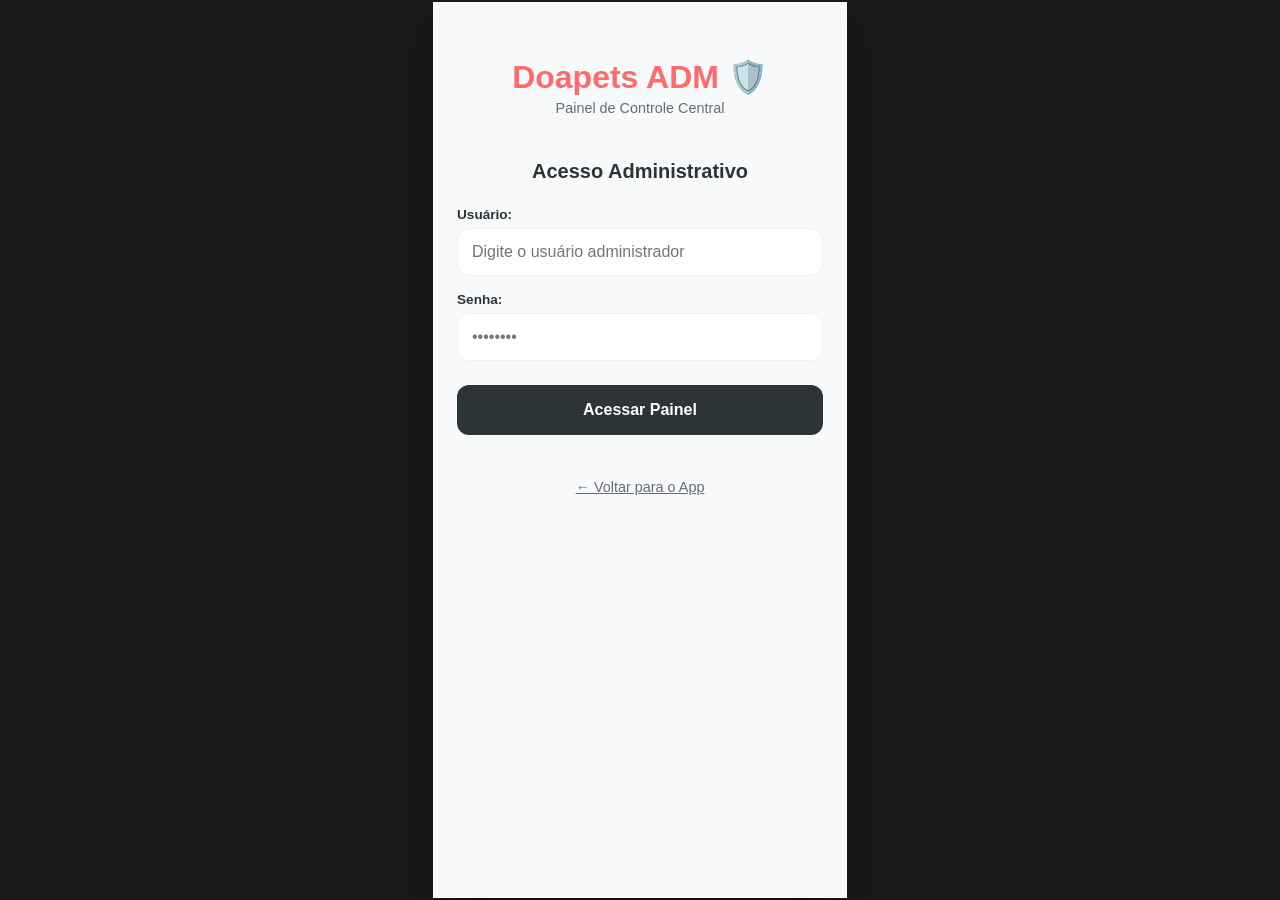
==== adm.html @ e5faf5f1 "Add files via upload" ====
<!DOCTYPE html>
<html lang="pt-BR">
<head>
  <meta charset="UTF-8">
  <meta name="viewport" content="width=device-width, initial-scale=1.0, maximum-scale=1.0, user-scalable=no">
  <title>Doapets — Painel Administrativo</title>
  <link rel="stylesheet" href="style.css">
  <style>
    /* Estilos específicos da Administração */
    .admin-header {
      background: #2d3436;
      color: white;
      padding: 16px;
      display: flex;
      justify-content: space-between;
      align-items: center;
    }
    .admin-header h2 {
      font-size: 1.1rem;
      color: var(--primary);
    }
    .admin-stats-grid {
      display: grid;
      grid-template-columns: 1fr 1fr;
      gap: 10px;
      margin-bottom: 20px;
    }
    .stat-card {
      background: white;
      border: 1px solid var(--border);
      border-radius: 12px;
      padding: 12px;
      text-align: center;
    }
    .stat-card .stat-number {
      font-size: 1.4rem;
      font-weight: 800;
      color: var(--primary);
      display: block;
    }
    .stat-card .stat-title {
      font-size: 0.75rem;
      color: var(--text-muted);
      text-transform: uppercase;
      font-weight: 700;
    }
    .admin-section {
      margin-bottom: 20px;
    }
    .admin-section h3 {
      font-size: 0.95rem;
      color: var(--text);
      margin-bottom: 8px;
    }
    .admin-table-wrap {
      display: flex;
      flex-direction: column;
      gap: 8px;
    }
    .admin-item-card {
      background: white;
      border: 1px solid var(--border);
      border-radius: 12px;
      padding: 12px;
      display: flex;
      justify-content: space-between;
      align-items: center;
    }
    .admin-item-info {
      display: flex;
      flex-direction: column;
      gap: 2px;
    }
    .admin-item-info strong {
      font-size: 0.88rem;
      color: var(--text);
    }
    .admin-item-info small {
      font-size: 0.75rem;
      color: var(--text-muted);
    }
    .btn-adm-delete {
      background: #fff5f5;
      color: var(--danger);
      border: 1px solid #fed7d7;
      border-radius: 8px;
      padding: 6px 10px;
      font-size: 0.75rem;
      font-weight: 700;
      cursor: pointer;
    }
  </style>
</head>
<body>
  <div class="app-container">
    <!-- Tela de Login do Administrador -->
    <section id="adm-login-screen" class="screen active">
      <div class="brand">
        <h1 class="logo">Doapets ADM 🛡️</h1>
        <p class="tagline">Painel de Controle Central</p>
      </div>

      <div class="selection-card" style="margin-top: 20px;">
        <h2>Acesso Administrativo</h2>
        
        <form id="adm-login-form">
          <div class="input-group">
            <label for="adm-user">Usuário:</label>
            <input type="text" id="adm-user" required placeholder="Digite o usuário administrador">
          </div>

          <div class="input-group">
            <label for="adm-pass">Senha:</label>
            <input type="password" id="adm-pass" required placeholder="••••••••">
          </div>

          <button type="submit" class="btn-primary" style="background: #2d3436;">Acessar Painel</button>
        </form>

        <a href="index.html" class="btn-guest" style="text-align: center; margin-top: 16px;">← Voltar para o App</a>
      </div>
    </section>

    <!-- Tela do Painel com Controle Total -->
    <section id="adm-dashboard-screen" class="screen" style="padding: 0;">
      <header class="admin-header">
        <h2>🛡️ Doapets Master ADM</h2>
        <button id="btn-adm-logout" class="btn-secondary" style="color: white; border-color: #636e72;">Sair</button>
      </header>

      <div style="padding: 16px; overflow-y: auto; flex: 1;">
        <!-- Estatísticas Gerais -->
        <div class="admin-stats-grid">
          <div class="stat-card">
            <span id="stat-total-users" class="stat-number">0</span>
            <span class="stat-title">Usuários / ONGs</span>
          </div>
          <div class="stat-card">
            <span id="stat-total-pets" class="stat-number">0</span>
            <span class="stat-title">Pets Cadastrados</span>
          </div>
          <div class="stat-card">
            <span id="stat-total-news" class="stat-number">0</span>
            <span class="stat-title">Publicações</span>
          </div>
          <div class="stat-card">
            <span id="stat-total-castrations" class="stat-number">0</span>
            <span class="stat-title">Castrações</span>
          </div>
        </div>

        <!-- Seção 1: Gestão de Contas (Exclusão Total de Usuários/ONGs) -->
        <div class="admin-section">
          <h3>👥 Contas Cadastradas</h3>
          <div id="adm-users-list" class="admin-table-wrap"></div>
        </div>

        <!-- Seção 2: Gestão de Pets -->
        <div class="admin-section">
          <h3>🐾 Pets no Sistema</h3>
          <div id="adm-pets-list" class="admin-table-wrap"></div>
        </div>

        <!-- Seção 3: Gestão de Notícias/Publicações -->
        <div class="admin-section">
          <h3>📢 Notícias e Avisos de ONGs</h3>
          <div id="adm-news-list" class="admin-table-wrap"></div>
        </div>

        <!-- Seção 4: Pedidos de Castração -->
        <div class="admin-section">
          <h3>✂️ Solicitações de Castração</h3>
          <div id="adm-castrations-list" class="admin-table-wrap"></div>
        </div>
      </div>
    </section>
  </div>

  <script>
    // Credenciais do Administrador
    const ADM_CREDENTIALS = {
      user: "Marcelo",
      pass: "Marcelinho123"
    };

    // Elementos de tela
    const admLoginScreen = document.getElementById('adm-login-screen');
    const admDashboardScreen = document.getElementById('adm-dashboard-screen');
    const admLoginForm = document.getElementById('adm-login-form');
    const btnAdmLogout = document.getElementById('btn-adm-logout');

    // Estatísticas
    const statUsers = document.getElementById('stat-total-users');
    const statPets = document.getElementById('stat-total-pets');
    const statNews = document.getElementById('stat-total-news');
    const statCastrations = document.getElementById('stat-total-castrations');

    // Listas
    const admUsersList = document.getElementById('adm-users-list');
    const admPetsList = document.getElementById('adm-pets-list');
    const admNewsList = document.getElementById('adm-news-list');
    const admCastrationsList = document.getElementById('adm-castrations-list');

    // Carregar dados compartilhados do Doapets
    function getStorageData(key) {
      return JSON.parse(localStorage.getItem(key)) || [];
    }

    function saveStorageData(key, data) {
      localStorage.setItem(key, JSON.stringify(data));
    }

    // Renderizar painel completo
    function renderAdminDashboard() {
      const users = getStorageData('doapets_users');
      const pets = getStorageData('doapets_pets');
      const news = getStorageData('doapets_news');
      const castrations = getStorageData('doapets_castrations');

      // Atualizar Contadores
      statUsers.textContent = users.length;
      statPets.textContent = pets.length;
      statNews.textContent = news.length;
      statCastrations.textContent = castrations.length;

      // 1. Renderizar Usuários
      admUsersList.innerHTML = users.length === 0 ? '<p style="font-size: 0.8rem; color: #636e72;">Nenhum usuário cadastrado.</p>' : '';
      users.forEach((u, index) => {
        const item = document.createElement('div');
        item.className = 'admin-item-card';
        item.innerHTML = `
          <div class="admin-item-info">
            <strong>${u.name} (${u.role.toUpperCase()})</strong>
            <small>${u.email} • Doc: ${u.doc}</small>
          </div>
          <button class="btn-adm-delete" onclick="deleteUser(${index})">Excluir</button>
        `;
        admUsersList.appendChild(item);
      });

      // 2. Renderizar Pets
      admPetsList.innerHTML = pets.length === 0 ? '<p style="font-size: 0.8rem; color: #636e72;">Nenhum pet cadastrado.</p>' : '';
      pets.forEach((p, index) => {
        const item = document.createElement('div');
        item.className = 'admin-item-card';
        item.innerHTML = `
          <div class="admin-item-info">
            <strong>${p.icon} ${p.name} (${p.categoryLabel})</strong>
            <small>ONG: ${p.ownerOng} • ${p.location}</small>
          </div>
          <button class="btn-adm-delete" onclick="deletePet(${index})">Excluir</button>
        `;
        admPetsList.appendChild(item);
      });

      // 3. Renderizar Notícias
      admNewsList.innerHTML = news.length === 0 ? '<p style="font-size: 0.8rem; color: #636e72;">Nenhuma notícia cadastrada.</p>' : '';
      news.forEach((n, index) => {
        const item = document.createElement('div');
        item.className = 'admin-item-card';
        item.innerHTML = `
          <div class="admin-item-info">
            <strong>${n.title}</strong>
            <small>Por: ${n.author} • ${n.date}</small>
          </div>
          <button class="btn-adm-delete" onclick="deleteNews(${index})">Excluir</button>
        `;
        admNewsList.appendChild(item);
      });

      // 4. Renderizar Castrações
      admCastrationsList.innerHTML = castrations.length === 0 ? '<p style="font-size: 0.8rem; color: #636e72;">Nenhum pedido de castração.</p>' : '';
      castrations.forEach((c, index) => {
        const item = document.createElement('div');
        item.className = 'admin-item-card';
        item.innerHTML = `
          <div class="admin-item-info">
            <strong>🐾 ${c.petName} (Tutor: ${c.tutorName})</strong>
            <small>Destino: ${c.targetOngName} • Tel: ${c.tutorPhone}</small>
          </div>
          <button class="btn-adm-delete" onclick="deleteCastration(${index})">Excluir</button>
        `;
        admCastrationsList.appendChild(item);
      });
    }

    // Funções de Exclusão do Administrador
    window.deleteUser = function(index) {
      if (confirm("Deseja realmente excluir esta conta de usuário permanentemente?")) {
        const users = getStorageData('doapets_users');
        users.splice(index, 1);
        saveStorageData('doapets_users', users);
        renderAdminDashboard();
      }
    };

    window.deletePet = function(index) {
      if (confirm("Deseja realmente remover este pet do sistema?")) {
        const pets = getStorageData('doapets_pets');
        pets.splice(index, 1);
        saveStorageData('doapets_pets', pets);
        renderAdminDashboard();
      }
    };

    window.deleteNews = function(index) {
      if (confirm("Deseja realmente apagar esta publicação?")) {
        const news = getStorageData('doapets_news');
        news.splice(index, 1);
        saveStorageData('doapets_news', news);
        renderAdminDashboard();
      }
    };

    window.deleteCastration = function(index) {
      if (confirm("Deseja excluir este registro de castração?")) {
        const castrations = getStorageData('doapets_castrations');
        castrations.splice(index, 1);
        saveStorageData('doapets_castrations', castrations);
        renderAdminDashboard();
      }
    };

    // Processar Login ADM
    admLoginForm.addEventListener('submit', (e) => {
      e.preventDefault();
      const user = document.getElementById('adm-user').value.trim();
      const pass = document.getElementById('adm-pass').value;

      if (user === ADM_CREDENTIALS.user && pass === ADM_CREDENTIALS.pass) {
        sessionStorage.setItem('doapets_adm_logged', 'true');
        admLoginScreen.classList.remove('active');
        admDashboardScreen.classList.add('active');
        renderAdminDashboard();
      } else {
        alert('❌ Usuário ou senha administrativa inválidos!');
      }
    });

    // Logout ADM
    btnAdmLogout.addEventListener('click', () => {
      sessionStorage.removeItem('doapets_adm_logged');
      admDashboardScreen.classList.remove('active');
      admLoginScreen.classList.add('active');
      admLoginForm.reset();
    });

    // Manter conectado na sessão do ADM
    if (sessionStorage.getItem('doapets_adm_logged') === 'true') {
      admLoginScreen.classList.remove('active');
      admDashboardScreen.classList.add('active');
      renderAdminDashboard();
    }
  </script>
</body>
</html>
---- style.css ----
:root {
  --primary: #ff6b6b;
  --primary-dark: #e85050;
  --secondary: #20bf6b;
  --bg: #f8f9fa;
  --card-bg: #ffffff;
  --text: #2d3436;
  --text-muted: #636e72;
  --border: #edf2f7;
  --danger: #e74c3c;
  --radius: 16px;
  --nav-height: 65px;
}

* {
  margin: 0;
  padding: 0;
  box-sizing: border-box;
  font-family: -apple-system, BlinkMacSystemFont, "Segoe UI", Roboto, sans-serif;
  -webkit-tap-highlight-color: transparent;
}

html, body {
  width: 100%;
  height: 100%;
  overflow: hidden;
}

body {
  background: #1a1a1a;
  display: flex;
  justify-content: center;
  align-items: center;
}

/* Moldura Mobile */
.app-container {
  width: 100%;
  max-width: 414px;
  height: 100vh;
  height: 100dvh;
  max-height: 896px;
  background: var(--bg);
  position: relative;
  overflow: hidden;
  box-shadow: 0 20px 40px rgba(0,0,0,0.3);
  display: flex;
  flex-direction: column;
}

@media (max-width: 480px) {
  .app-container {
    max-height: 100dvh;
    border-radius: 0;
  }
}

.screen {
  display: none;
  flex-direction: column;
  padding: 24px;
  height: 100%;
  overflow-y: auto;
}

.screen.active {
  display: flex;
}

/* Header & Brand */
.brand {
  text-align: center;
  margin: 32px 0 24px;
}

.logo {
  font-size: 2rem;
  color: var(--primary);
  font-weight: 800;
}

.tagline {
  font-size: 0.9rem;
  color: var(--text-muted);
  margin-top: 4px;
}

/* Seleção de Perfil */
.selection-card {
  display: flex;
  flex-direction: column;
  gap: 16px;
  margin-top: auto;
  margin-bottom: auto;
}

.selection-card h2 {
  font-size: 1.25rem;
  color: var(--text);
  text-align: center;
  margin-bottom: 8px;
}

.options-grid {
  display: flex;
  flex-direction: column;
  gap: 12px;
}

.role-card {
  display: flex;
  flex-direction: column;
  align-items: flex-start;
  padding: 16px;
  background: var(--card-bg);
  border: 2px solid var(--border);
  border-radius: var(--radius);
  cursor: pointer;
  text-align: left;
  transition: all 0.2s ease;
}

.role-card:active {
  transform: scale(0.98);
  border-color: var(--primary);
}

.role-card .icon {
  font-size: 1.8rem;
  margin-bottom: 6px;
}

.role-card .title {
  font-size: 1.05rem;
  font-weight: 700;
  color: var(--text);
}

.role-card .desc {
  font-size: 0.8rem;
  color: var(--text-muted);
}

.btn-guest {
  background: transparent;
  border: none;
  color: var(--text-muted);
  font-size: 0.9rem;
  padding: 12px;
  cursor: pointer;
  text-decoration: underline;
  margin-top: 8px;
}

/* Alternador de Cadastro / Login */
.auth-toggle {
  display: flex;
  background: #edf2f7;
  border-radius: 12px;
  padding: 4px;
  margin-bottom: 20px;
}

.auth-toggle-btn {
  flex: 1;
  padding: 10px;
  border: none;
  border-radius: 8px;
  font-size: 0.9rem;
  font-weight: 700;
  color: var(--text-muted);
  background: transparent;
  cursor: pointer;
  transition: all 0.2s;
}

.auth-toggle-btn.active {
  background: #ffffff;
  color: var(--primary);
  box-shadow: 0 2px 6px rgba(0,0,0,0.06);
}

/* Formulário */
.btn-icon {
  background: none;
  border: none;
  font-size: 1rem;
  color: var(--text-muted);
  cursor: pointer;
  align-self: flex-start;
  margin-bottom: 16px;
}

.form-header {
  margin-bottom: 24px;
}

.form-header h2 {
  font-size: 1.5rem;
  color: var(--text);
}

.form-header p {
  font-size: 0.85rem;
  color: var(--text-muted);
}

.input-group {
  display: flex;
  flex-direction: column;
  gap: 6px;
  margin-bottom: 16px;
}

.input-group label {
  font-size: 0.85rem;
  font-weight: 600;
  color: var(--text);
}

.input-group input,
.input-group select,
.input-group textarea {
  padding: 14px;
  border: 1.5px solid var(--border);
  border-radius: 12px;
  font-size: 1rem;
  outline: none;
  background: #fff;
  font-family: inherit;
}

.input-group input:focus,
.input-group select:focus,
.input-group textarea:focus {
  border-color: var(--primary);
}

/* Botões Globais */
.btn-primary {
  width: 100%;
  padding: 16px;
  background: var(--primary);
  color: white;
  border: none;
  border-radius: 12px;
  font-size: 1rem;
  font-weight: 700;
  cursor: pointer;
  margin-top: 8px;
}

.btn-primary:active {
  filter: brightness(0.95);
}

.btn-secondary {
  background: none;
  border: 1px solid var(--border);
  padding: 6px 12px;
  border-radius: 8px;
  cursor: pointer;
}

/* Estrutura do App */
.main-app {
  display: flex;
  flex-direction: column;
  height: 100%;
  width: 100%;
  position: relative;
  overflow: hidden;
}

.tab-content {
  display: none;
  flex: 1;
  padding: 20px 20px 24px 20px;
  overflow-y: auto;
  -webkit-overflow-scrolling: touch;
}

.tab-content.active {
  display: block;
}

.home-header {
  display: flex;
  justify-content: space-between;
  align-items: center;
  padding-bottom: 16px;
  border-bottom: 1px solid var(--border);
}

.user-badge {
  margin: 16px 0;
  font-size: 0.9rem;
  color: var(--text-muted);
}

.guest-alert {
  background: #fff3cd;
  color: #856404;
  padding: 12px;
  border-radius: 8px;
  font-size: 0.85rem;
  margin-bottom: 16px;
}

/* Barra de Pesquisa */
.search-box {
  display: flex;
  align-items: center;
  background: #ffffff;
  border: 1.5px solid var(--border);
  border-radius: 12px;
  padding: 10px 14px;
  gap: 10px;
  margin-bottom: 14px;
}

.search-box .search-icon {
  font-size: 1.1rem;
}

.search-box input {
  border: none;
  outline: none;
  font-size: 0.9rem;
  width: 100%;
  background: transparent;
}

/* Barra de Classificações dos Animais */
.categories-bar {
  display: flex;
  gap: 8px;
  overflow-x: auto;
  padding-bottom: 8px;
  margin-bottom: 16px;
  scrollbar-width: none;
}

.categories-bar::-webkit-scrollbar {
  display: none;
}

.category-chip {
  flex-shrink: 0;
  background: #ffffff;
  border: 1.5px solid var(--border);
  border-radius: 20px;
  padding: 8px 14px;
  font-size: 0.82rem;
  font-weight: 700;
  color: var(--text-muted);
  cursor: pointer;
  transition: all 0.2s ease;
}

.category-chip.active {
  background: var(--primary);
  color: #ffffff;
  border-color: var(--primary);
}

.section-title-wrap {
  margin: 10px 0;
}

.section-title-wrap h3 {
  font-size: 1.05rem;
  color: var(--text);
}

/* Lista Horizontal de Pets com Imagem Redonda */
.pets-horizontal-list {
  display: flex;
  flex-direction: column;
  gap: 12px;
}

.pet-row-card {
  display: flex;
  align-items: center;
  gap: 14px;
  background: #ffffff;
  padding: 12px 14px;
  border-radius: var(--radius);
  border: 1.5px solid var(--border);
  cursor: pointer;
  transition: transform 0.15s ease, border-color 0.2s;
}

.pet-row-card:active {
  transform: scale(0.98);
  border-color: var(--primary);
}

/* Imagem Redonda do Animal */
.pet-circle-avatar {
  width: 68px;
  height: 68px;
  min-width: 68px;
  border-radius: 50%;
  background: #ffe3e3;
  border: 2.5px solid var(--primary);
  display: flex;
  align-items: center;
  justify-content: center;
  font-size: 2rem;
  overflow: hidden;
}

.pet-row-info {
  flex: 1;
  display: flex;
  flex-direction: column;
  gap: 2px;
}

.pet-row-header {
  display: flex;
  align-items: center;
  justify-content: space-between;
}

.pet-row-header h3 {
  font-size: 1rem;
  color: var(--text);
}

.pet-category-tag {
  font-size: 0.7rem;
  background: #f1f2f6;
  color: var(--text-muted);
  padding: 2px 7px;
  border-radius: 6px;
  font-weight: 700;
}

.pet-row-meta {
  font-size: 0.78rem;
  color: var(--secondary);
  font-weight: 600;
}

.pet-row-desc {
  font-size: 0.8rem;
  color: var(--text-muted);
  line-height: 1.3;
  display: -webkit-box;
  -webkit-line-clamp: 1;
  -webkit-box-orient: vertical;
  overflow: hidden;
}

.pet-row-arrow {
  font-size: 1.2rem;
  color: var(--text-muted);
  padding-left: 4px;
}

/* Modal de Detalhes Completos do Pet */
.pet-details-modal-box {
  text-align: center;
}

.pet-modal-circle-wrapper {
  display: flex;
  justify-content: center;
  margin: 10px 0 14px;
}

.pet-circle-lg {
  width: 110px;
  height: 110px;
  border-radius: 50%;
  background: #ffe3e3;
  border: 4px solid var(--primary);
  display: flex;
  align-items: center;
  justify-content: center;
  font-size: 3.5rem;
  box-shadow: 0 4px 15px rgba(255, 107, 107, 0.25);
}

.pet-modal-title-main {
  font-size: 1.35rem;
  color: var(--text);
  margin-bottom: 4px;
}

.pet-specs-grid {
  display: grid;
  grid-template-columns: 1fr 1fr;
  gap: 8px;
  margin: 16px 0;
}

.spec-item {
  background: var(--bg);
  border: 1px solid var(--border);
  border-radius: 10px;
  padding: 8px;
  display: flex;
  flex-direction: column;
}

.spec-label {
  font-size: 0.7rem;
  color: var(--text-muted);
  text-transform: uppercase;
  font-weight: 700;
}

.spec-item strong {
  font-size: 0.85rem;
  color: var(--text);
}

.pet-modal-desc-box {
  background: var(--bg);
  border-radius: 12px;
  padding: 12px;
  text-align: left;
  margin-bottom: 16px;
}

.pet-modal-desc-box h4 {
  font-size: 0.85rem;
  color: var(--text);
  margin-bottom: 4px;
}

.pet-modal-desc-box p {
  font-size: 0.82rem;
  color: var(--text-muted);
  line-height: 1.4;
}

/* Accordion */
.feed-accordion-wrap {
  display: flex;
  flex-direction: column;
  gap: 14px;
  margin-top: 16px;
}

.accordion-item {
  background: var(--card-bg);
  border: 1.5px solid var(--border);
  border-radius: var(--radius);
  overflow: hidden;
}

.accordion-header {
  width: 100%;
  display: flex;
  justify-content: space-between;
  align-items: center;
  padding: 16px;
  background: #fff;
  border: none;
  font-size: 0.95rem;
  font-weight: 700;
  color: var(--text);
  cursor: pointer;
  text-align: left;
}

.accordion-title-wrap {
  display: flex;
  align-items: center;
  gap: 8px;
}

.badge-count-left {
  display: inline-flex;
  align-items: center;
  justify-content: center;
  min-width: 22px;
  height: 22px;
  padding: 0 6px;
  background: var(--danger);
  color: white;
  font-size: 0.75rem;
  font-weight: 800;
  border-radius: 50%;
  box-shadow: 0 2px 5px rgba(231, 76, 60, 0.4);
}

.accordion-icon {
  font-size: 0.75rem;
  transition: transform 0.3s ease;
  color: var(--text-muted);
}

.accordion-item.active .accordion-icon {
  transform: rotate(180deg);
}

.accordion-body {
  display: none;
  padding: 0 16px 16px 16px;
  flex-direction: column;
  gap: 12px;
}

.accordion-item.active .accordion-body {
  display: flex;
}

.ong-info-card {
  background: var(--bg);
  padding: 12px;
  border-radius: 12px;
}

.ong-info-card h4 {
  font-size: 0.9rem;
  color: var(--text);
  margin-bottom: 4px;
}

.ong-info-card p {
  font-size: 0.82rem;
  color: var(--text-muted);
  line-height: 1.35;
}

/* Cards de Notícias */
.news-list {
  display: flex;
  flex-direction: column;
  gap: 12px;
}

.news-card {
  background: var(--bg);
  border: 1.5px solid var(--border);
  border-radius: 12px;
  padding: 14px;
  position: relative;
}

.news-card-header {
  display: flex;
  justify-content: space-between;
  align-items: flex-start;
  margin-bottom: 10px;
}

.news-card-author-info {
  display: flex;
  flex-direction: column;
  gap: 4px;
}

.news-author {
  font-size: 0.85rem;
  font-weight: 700;
  color: var(--secondary);
}

.news-tag {
  font-size: 0.7rem;
  background: #eafaf1;
  color: var(--secondary);
  padding: 2px 8px;
  border-radius: 20px;
  font-weight: 600;
  align-self: flex-start;
}

.date-badge-btn {
  display: flex;
  flex-direction: column;
  align-items: center;
  justify-content: center;
  width: 48px;
  height: 48px;
  background: #ffffff;
  border: 1.5px solid var(--primary);
  border-radius: 10px;
  cursor: pointer;
  box-shadow: 0 2px 6px rgba(255, 107, 107, 0.15);
  transition: transform 0.15s ease;
}

.date-badge-btn:active {
  transform: scale(0.92);
}

.date-badge-month {
  font-size: 0.65rem;
  font-weight: 800;
  text-transform: uppercase;
  color: white;
  background: var(--primary);
  width: 100%;
  text-align: center;
  border-top-left-radius: 7px;
  border-top-right-radius: 7px;
  line-height: 1.3;
}

.date-badge-day {
  font-size: 1.05rem;
  font-weight: 800;
  color: var(--text);
  line-height: 1.3;
}

.news-date-label {
  font-size: 0.75rem;
  color: var(--text-muted);
  margin-bottom: 8px;
  font-style: italic;
}

.news-card h4 {
  font-size: 0.95rem;
  color: var(--text);
  margin-bottom: 6px;
}

.news-card p {
  font-size: 0.84rem;
  color: var(--text-muted);
  line-height: 1.4;
  margin-bottom: 8px;
}

.news-actions {
  display: flex;
  gap: 8px;
  margin-top: 10px;
  padding-top: 8px;
  border-top: 1px dashed var(--border);
  justify-content: flex-end;
}

.btn-post-action {
  background: #fff;
  border: 1px solid var(--border);
  font-size: 0.75rem;
  font-weight: 600;
  padding: 6px 12px;
  border-radius: 8px;
  cursor: pointer;
}

.btn-post-edit {
  color: #2980b9;
  border-color: #bee3f8;
  background: #ebf8ff;
}

.btn-post-delete {
  color: var(--danger);
  border-color: #fed7d7;
  background: #fff5f5;
}

/* Modal Calendário */
.calendar-modal-box {
  max-width: 320px;
  text-align: center;
}

.calendar-header-title {
  font-weight: 700;
  font-size: 1rem;
  color: var(--text);
  margin-bottom: 12px;
}

.calendar-grid-header {
  display: grid;
  grid-template-columns: repeat(7, 1fr);
  font-weight: 700;
  font-size: 0.75rem;
  color: var(--text-muted);
  margin-bottom: 6px;
}

.calendar-grid-days {
  display: grid;
  grid-template-columns: repeat(7, 1fr);
  gap: 4px;
}

.calendar-day {
  height: 32px;
  display: flex;
  align-items: center;
  justify-content: center;
  font-size: 0.8rem;
  border-radius: 8px;
  color: var(--text);
}

.calendar-day.empty {
  background: transparent;
}

.calendar-day.highlight {
  background: var(--primary);
  color: white;
  font-weight: 800;
  box-shadow: 0 3px 8px rgba(255, 107, 107, 0.4);
}

.calendar-footer-note {
  margin-top: 14px;
  font-size: 0.8rem;
  color: var(--text-muted);
}

/* Barra Fixa e Badges */
.bottom-nav {
  flex-shrink: 0;
  height: var(--nav-height);
  background: #ffffff;
  border-top: 1px solid var(--border);
  display: flex;
  justify-content: space-around;
  align-items: center;
  z-index: 100;
  box-shadow: 0 -3px 12px rgba(0,0,0,0.05);
}

.nav-btn {
  background: none;
  border: none;
  display: flex;
  flex-direction: column;
  align-items: center;
  gap: 2px;
  color: var(--text-muted);
  cursor: pointer;
  width: 33.33%;
  height: 100%;
  justify-content: center;
}

.nav-btn-relative {
  position: relative;
}

.nav-badge {
  position: absolute;
  top: 6px;
  right: 28%;
  background: var(--danger);
  color: white;
  font-size: 0.65rem;
  font-weight: 800;
  padding: 1px 5px;
  border-radius: 10px;
  display: none;
}

.nav-btn .nav-icon {
  font-size: 1.25rem;
}

.nav-btn .nav-label {
  font-size: 0.75rem;
  font-weight: 600;
}

.nav-btn.active {
  color: var(--primary);
}

/* Perfil */
.profile-scroll {
  display: flex;
  flex-direction: column;
  gap: 20px;
  padding-top: 16px;
}

.profile-card {
  display: flex;
  flex-direction: column;
  align-items: center;
  text-align: center;
}

.avatar-container {
  width: 104px;
  height: 104px;
  border-radius: 50%;
  background: #eee;
  border: 3px solid var(--primary);
  position: relative;
  cursor: pointer;
  margin-bottom: 12px;
  overflow: hidden;
  display: flex;
  align-items: center;
  justify-content: center;
}

.avatar-container img {
  width: 100%;
  height: 100%;
  object-fit: cover;
}

.avatar-badge {
  position: absolute;
  bottom: 4px;
  right: 4px;
  background: rgba(0,0,0,0.6);
  border-radius: 50%;
  padding: 4px;
  font-size: 0.8rem;
  line-height: 1;
}

.profile-subtitle {
  font-size: 0.85rem;
  color: var(--text-muted);
  margin-top: 4px;
}

.profile-section h4 {
  font-size: 0.95rem;
  color: var(--text-muted);
  text-transform: uppercase;
  letter-spacing: 0.5px;
  margin-bottom: 10px;
}

.btn-report {
  width: 100%;
  display: flex;
  align-items: center;
  gap: 12px;
  padding: 16px;
  background: #fff5f5;
  border: 1.5px solid #fed7d7;
  border-radius: var(--radius);
  cursor: pointer;
  text-align: left;
}

.btn-report .report-icon {
  font-size: 1.8rem;
}

.btn-report strong {
  display: block;
  color: var(--danger);
  font-size: 1rem;
}

.btn-report small {
  color: var(--text-muted);
  font-size: 0.75rem;
}

.settings-list {
  background: white;
  border-radius: var(--radius);
  border: 1px solid var(--border);
  overflow: hidden;
}

.settings-item {
  display: flex;
  justify-content: space-between;
  align-items: center;
  padding: 14px 16px;
  border-bottom: 1px solid var(--border);
  font-size: 0.9rem;
}

.settings-item:last-child {
  border-bottom: none;
}

.setting-toggle {
  accent-color: var(--primary);
  width: 18px;
  height: 18px;
}

.setting-arrow {
  color: var(--text-muted);
  font-size: 1.2rem;
}

/* Modais */
.modal-backdrop {
  display: none;
  position: absolute;
  top: 0;
  left: 0;
  width: 100%;
  height: 100%;
  background: rgba(0, 0, 0, 0.6);
  z-index: 200;
  align-items: center;
  justify-content: center;
  padding: 16px;
}

.modal-backdrop.active {
  display: flex;
}

.modal-box {
  background: #ffffff;
  width: 100%;
  max-height: 90vh;
  border-radius: var(--radius);
  padding: 20px;
  overflow-y: auto;
  box-shadow: 0 10px 25px rgba(0,0,0,0.2);
}

.modal-header {
  display: flex;
  justify-content: space-between;
  align-items: center;
  margin-bottom: 16px;
  border-bottom: 1px solid var(--border);
  padding-bottom: 10px;
}

.modal-header h3 {
  font-size: 1.1rem;
  color: var(--danger);
}

.modal-close {
  background: none;
  border: none;
  font-size: 1.5rem;
  cursor: pointer;
  color: var(--text-muted);
}

.btn-submit-report {
  background: var(--danger);
}
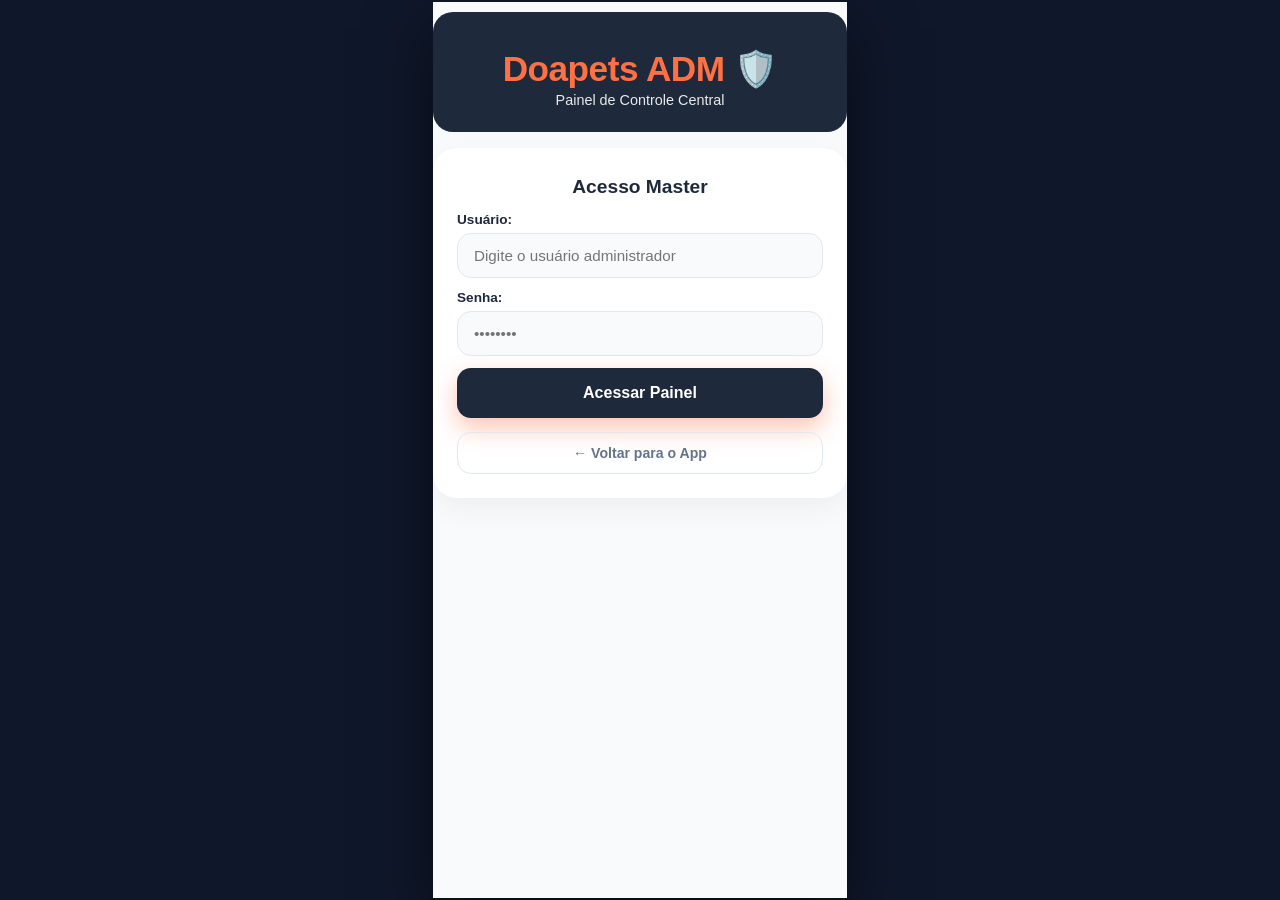
==== commit 0df62bce: "Add files via upload" ====
--- a/adm.html
+++ b/adm.html
@@ -6,18 +6,19 @@
   <title>Doapets — Painel Administrativo</title>
   <link rel="stylesheet" href="style.css">
   <style>
-    /* Estilos específicos da Administração */
     .admin-header {
-      background: #2d3436;
+      background: #1e293b;
       color: white;
-      padding: 16px;
+      padding: 18px 16px;
       display: flex;
       justify-content: space-between;
       align-items: center;
+      border-bottom: 1px solid rgba(255,255,255,0.1);
     }
     .admin-header h2 {
-      font-size: 1.1rem;
-      color: var(--primary);
+      font-size: 1.15rem;
+      font-weight: 800;
+      color: #ff7043;
     }
     .admin-stats-grid {
       display: grid;
@@ -28,13 +29,14 @@
     .stat-card {
       background: white;
       border: 1px solid var(--border);
-      border-radius: 12px;
-      padding: 12px;
+      border-radius: var(--radius-sm);
+      padding: 14px;
       text-align: center;
+      box-shadow: 0 4px 12px rgba(0,0,0,0.03);
     }
     .stat-card .stat-number {
-      font-size: 1.4rem;
-      font-weight: 800;
+      font-size: 1.5rem;
+      font-weight: 900;
       color: var(--primary);
       display: block;
     }
@@ -45,12 +47,13 @@
       font-weight: 700;
     }
     .admin-section {
-      margin-bottom: 20px;
+      margin-bottom: 22px;
     }
     .admin-section h3 {
       font-size: 0.95rem;
+      font-weight: 800;
       color: var(--text);
-      margin-bottom: 8px;
+      margin-bottom: 10px;
     }
     .admin-table-wrap {
       display: flex;
@@ -60,11 +63,12 @@
     .admin-item-card {
       background: white;
       border: 1px solid var(--border);
-      border-radius: 12px;
-      padding: 12px;
+      border-radius: var(--radius-sm);
+      padding: 12px 14px;
       display: flex;
       justify-content: space-between;
       align-items: center;
+      box-shadow: 0 2px 8px rgba(0,0,0,0.02);
     }
     .admin-item-info {
       display: flex;
@@ -84,7 +88,7 @@
       color: var(--danger);
       border: 1px solid #fed7d7;
       border-radius: 8px;
-      padding: 6px 10px;
+      padding: 6px 12px;
       font-size: 0.75rem;
       font-weight: 700;
       cursor: pointer;
@@ -93,15 +97,14 @@
 </head>
 <body>
   <div class="app-container">
-    <!-- Tela de Login do Administrador -->
     <section id="adm-login-screen" class="screen active">
-      <div class="brand">
-        <h1 class="logo">Doapets ADM 🛡️</h1>
-        <p class="tagline">Painel de Controle Central</p>
+      <div class="auth-hero" style="background: #1e293b; border-radius: 20px; margin-top: 10px;">
+        <h1 class="hero-logo-title" style="color: #ff7043;">Doapets ADM 🛡️</h1>
+        <p class="hero-tagline">Painel de Controle Central</p>
       </div>
 
-      <div class="selection-card" style="margin-top: 20px;">
-        <h2>Acesso Administrativo</h2>
+      <div class="auth-card-main" style="border-radius: 24px; box-shadow: 0 10px 30px rgba(0,0,0,0.05); margin-top: 16px;">
+        <h2 style="font-size: 1.2rem; color: var(--text); text-align: center;">Acesso Master</h2>
         
         <form id="adm-login-form">
           <div class="input-group">
@@ -114,22 +117,20 @@
             <input type="password" id="adm-pass" required placeholder="••••••••">
           </div>
 
-          <button type="submit" class="btn-primary" style="background: #2d3436;">Acessar Painel</button>
+          <button type="submit" class="btn-primary-orange" style="background: #1e293b;">Acessar Painel</button>
         </form>
 
-        <a href="index.html" class="btn-guest" style="text-align: center; margin-top: 16px;">← Voltar para o App</a>
+        <a href="index.html" class="btn-guest-outline" style="text-align: center; text-decoration: none; display: block;">← Voltar para o App</a>
       </div>
     </section>
 
-    <!-- Tela do Painel com Controle Total -->
     <section id="adm-dashboard-screen" class="screen" style="padding: 0;">
       <header class="admin-header">
         <h2>🛡️ Doapets Master ADM</h2>
-        <button id="btn-adm-logout" class="btn-secondary" style="color: white; border-color: #636e72;">Sair</button>
+        <button id="btn-adm-logout" class="btn-secondary" style="color: white; border-color: #64748b;">Sair</button>
       </header>
 
       <div style="padding: 16px; overflow-y: auto; flex: 1;">
-        <!-- Estatísticas Gerais -->
         <div class="admin-stats-grid">
           <div class="stat-card">
             <span id="stat-total-users" class="stat-number">0</span>
@@ -149,25 +150,21 @@
           </div>
         </div>
 
-        <!-- Seção 1: Gestão de Contas (Exclusão Total de Usuários/ONGs) -->
         <div class="admin-section">
           <h3>👥 Contas Cadastradas</h3>
           <div id="adm-users-list" class="admin-table-wrap"></div>
         </div>
 
-        <!-- Seção 2: Gestão de Pets -->
         <div class="admin-section">
           <h3>🐾 Pets no Sistema</h3>
           <div id="adm-pets-list" class="admin-table-wrap"></div>
         </div>
 
-        <!-- Seção 3: Gestão de Notícias/Publicações -->
         <div class="admin-section">
           <h3>📢 Notícias e Avisos de ONGs</h3>
           <div id="adm-news-list" class="admin-table-wrap"></div>
         </div>
 
-        <!-- Seção 4: Pedidos de Castração -->
         <div class="admin-section">
           <h3>✂️ Solicitações de Castração</h3>
           <div id="adm-castrations-list" class="admin-table-wrap"></div>
@@ -177,31 +174,26 @@
   </div>
 
   <script>
-    // Credenciais do Administrador
     const ADM_CREDENTIALS = {
       user: "Marcelo",
       pass: "Marcelinho123"
     };
 
-    // Elementos de tela
     const admLoginScreen = document.getElementById('adm-login-screen');
     const admDashboardScreen = document.getElementById('adm-dashboard-screen');
     const admLoginForm = document.getElementById('adm-login-form');
     const btnAdmLogout = document.getElementById('btn-adm-logout');
 
-    // Estatísticas
     const statUsers = document.getElementById('stat-total-users');
     const statPets = document.getElementById('stat-total-pets');
     const statNews = document.getElementById('stat-total-news');
     const statCastrations = document.getElementById('stat-total-castrations');
 
-    // Listas
     const admUsersList = document.getElementById('adm-users-list');
     const admPetsList = document.getElementById('adm-pets-list');
     const admNewsList = document.getElementById('adm-news-list');
     const admCastrationsList = document.getElementById('adm-castrations-list');
 
-    // Carregar dados compartilhados do Doapets
     function getStorageData(key) {
       return JSON.parse(localStorage.getItem(key)) || [];
     }
@@ -210,21 +202,18 @@
       localStorage.setItem(key, JSON.stringify(data));
     }
 
-    // Renderizar painel completo
     function renderAdminDashboard() {
       const users = getStorageData('doapets_users');
       const pets = getStorageData('doapets_pets');
       const news = getStorageData('doapets_news');
       const castrations = getStorageData('doapets_castrations');
 
-      // Atualizar Contadores
       statUsers.textContent = users.length;
       statPets.textContent = pets.length;
       statNews.textContent = news.length;
       statCastrations.textContent = castrations.length;
 
-      // 1. Renderizar Usuários
-      admUsersList.innerHTML = users.length === 0 ? '<p style="font-size: 0.8rem; color: #636e72;">Nenhum usuário cadastrado.</p>' : '';
+      admUsersList.innerHTML = users.length === 0 ? '<p style="font-size: 0.8rem; color: #64748b;">Nenhum usuário cadastrado.</p>' : '';
       users.forEach((u, index) => {
         const item = document.createElement('div');
         item.className = 'admin-item-card';
@@ -238,8 +227,7 @@
         admUsersList.appendChild(item);
       });
 
-      // 2. Renderizar Pets
-      admPetsList.innerHTML = pets.length === 0 ? '<p style="font-size: 0.8rem; color: #636e72;">Nenhum pet cadastrado.</p>' : '';
+      admPetsList.innerHTML = pets.length === 0 ? '<p style="font-size: 0.8rem; color: #64748b;">Nenhum pet cadastrado.</p>' : '';
       pets.forEach((p, index) => {
         const item = document.createElement('div');
         item.className = 'admin-item-card';
@@ -253,8 +241,7 @@
         admPetsList.appendChild(item);
       });
 
-      // 3. Renderizar Notícias
-      admNewsList.innerHTML = news.length === 0 ? '<p style="font-size: 0.8rem; color: #636e72;">Nenhuma notícia cadastrada.</p>' : '';
+      admNewsList.innerHTML = news.length === 0 ? '<p style="font-size: 0.8rem; color: #64748b;">Nenhuma notícia cadastrada.</p>' : '';
       news.forEach((n, index) => {
         const item = document.createElement('div');
         item.className = 'admin-item-card';
@@ -268,8 +255,7 @@
         admNewsList.appendChild(item);
       });
 
-      // 4. Renderizar Castrações
-      admCastrationsList.innerHTML = castrations.length === 0 ? '<p style="font-size: 0.8rem; color: #636e72;">Nenhum pedido de castração.</p>' : '';
+      admCastrationsList.innerHTML = castrations.length === 0 ? '<p style="font-size: 0.8rem; color: #64748b;">Nenhum pedido de castração.</p>' : '';
       castrations.forEach((c, index) => {
         const item = document.createElement('div');
         item.className = 'admin-item-card';
@@ -284,7 +270,6 @@
       });
     }
 
-    // Funções de Exclusão do Administrador
     window.deleteUser = function(index) {
       if (confirm("Deseja realmente excluir esta conta de usuário permanentemente?")) {
         const users = getStorageData('doapets_users');
@@ -321,7 +306,6 @@
       }
     };
 
-    // Processar Login ADM
     admLoginForm.addEventListener('submit', (e) => {
       e.preventDefault();
       const user = document.getElementById('adm-user').value.trim();
@@ -337,7 +321,6 @@
       }
     });
 
-    // Logout ADM
     btnAdmLogout.addEventListener('click', () => {
       sessionStorage.removeItem('doapets_adm_logged');
       admDashboardScreen.classList.remove('active');
@@ -345,7 +328,6 @@
       admLoginForm.reset();
     });
 
-    // Manter conectado na sessão do ADM
     if (sessionStorage.getItem('doapets_adm_logged') === 'true') {
       admLoginScreen.classList.remove('active');
       admDashboardScreen.classList.add('active');
--- a/style.css
+++ b/style.css
@@ -1,15 +1,18 @@
 :root {
-  --primary: #ff6b6b;
-  --primary-dark: #e85050;
-  --secondary: #20bf6b;
-  --bg: #f8f9fa;
+  --primary: #ff5722;
+  --primary-dark: #e64a19;
+  --primary-gradient: linear-gradient(135deg, #ff7043 0%, #ff5722 50%, #f4511e 100%);
+  --secondary: #2e7d32;
+  --bg: #f8fafc;
   --card-bg: #ffffff;
-  --text: #2d3436;
-  --text-muted: #636e72;
-  --border: #edf2f7;
-  --danger: #e74c3c;
-  --radius: 16px;
-  --nav-height: 65px;
+  --text: #1e293b;
+  --text-muted: #64748b;
+  --border: #e2e8f0;
+  --danger: #ef4444;
+  --radius: 24px;
+  --radius-sm: 14px;
+  --nav-height: 68px;
+  --shadow-main: 0 20px 40px rgba(0, 0, 0, 0.08);
 }
 
 * {
@@ -27,13 +30,13 @@
 }
 
 body {
-  background: #1a1a1a;
+  background: #0f172a;
   display: flex;
   justify-content: center;
   align-items: center;
 }
 
-/* Moldura Mobile */
+/* Moldura Mobile Nativa */
 .app-container {
   width: 100%;
   max-width: 414px;
@@ -43,7 +46,7 @@
   background: var(--bg);
   position: relative;
   overflow: hidden;
-  box-shadow: 0 20px 40px rgba(0,0,0,0.3);
+  box-shadow: 0 25px 60px rgba(0,0,0,0.5);
   display: flex;
   flex-direction: column;
 }
@@ -58,230 +61,315 @@
 .screen {
   display: none;
   flex-direction: column;
-  padding: 24px;
   height: 100%;
+  width: 100%;
   overflow-y: auto;
 }
 
 .screen.active {
-  display: flex;
-}
-
-/* Header & Brand */
-.brand {
+  display: flex !important;
+}
+
+/* ================================================= */
+/* TELA DE LOGIN / CADASTRO */
+/* ================================================= */
+.screen-auth {
+  background: var(--primary-gradient);
+  padding: 0;
+  display: none;
+  flex-direction: column;
+  justify-content: space-between;
+}
+
+.screen-auth.active {
+  display: flex !important;
+}
+
+.auth-hero {
+  position: relative;
+  display: flex;
+  flex-direction: column;
+  align-items: center;
+  justify-content: center;
+  padding: 36px 20px 24px 20px;
+  color: white;
   text-align: center;
-  margin: 32px 0 24px;
-}
-
-.logo {
+}
+
+.hero-paw-decor {
+  position: absolute;
   font-size: 2rem;
-  color: var(--primary);
-  font-weight: 800;
-}
-
-.tagline {
+  color: rgba(255, 255, 255, 0.15);
+}
+
+.decor-1 { top: 20px; left: 24px; transform: rotate(-25deg); }
+.decor-2 { top: 30px; right: 28px; transform: rotate(20deg); }
+
+.hero-brand-circle {
+  width: 72px;
+  height: 72px;
+  background: #ffffff;
+  border-radius: 24px;
+  display: flex;
+  align-items: center;
+  justify-content: center;
+  box-shadow: 0 12px 25px rgba(0,0,0,0.15);
+  margin-bottom: 10px;
+}
+
+.hero-icon {
+  font-size: 2.3rem;
+}
+
+.hero-logo-title {
+  font-size: 2.2rem;
+  font-weight: 900;
+  letter-spacing: -0.5px;
+  color: #ffffff;
+}
+
+.hero-tagline {
   font-size: 0.9rem;
-  color: var(--text-muted);
-  margin-top: 4px;
-}
-
-/* Seleção de Perfil */
-.selection-card {
-  display: flex;
-  flex-direction: column;
-  gap: 16px;
-  margin-top: auto;
-  margin-bottom: auto;
-}
-
-.selection-card h2 {
-  font-size: 1.25rem;
-  color: var(--text);
-  text-align: center;
-  margin-bottom: 8px;
-}
-
-.options-grid {
-  display: flex;
-  flex-direction: column;
-  gap: 12px;
-}
-
-.role-card {
-  display: flex;
-  flex-direction: column;
-  align-items: flex-start;
-  padding: 16px;
-  background: var(--card-bg);
-  border: 2px solid var(--border);
-  border-radius: var(--radius);
-  cursor: pointer;
-  text-align: left;
+  font-weight: 500;
+  color: rgba(255, 255, 255, 0.9);
+  margin-top: 2px;
+}
+
+.auth-card-main {
+  background: #ffffff;
+  border-top-left-radius: 36px;
+  border-top-right-radius: 36px;
+  padding: 28px 24px 24px 24px;
+  box-shadow: var(--shadow-main);
+  display: flex;
+  flex-direction: column;
+  gap: 14px;
+}
+
+.auth-segmented-control {
+  display: flex;
+  background: #f1f5f9;
+  border-radius: 16px;
+  padding: 4px;
+  margin-bottom: 6px;
+}
+
+.segmented-btn {
+  flex: 1;
+  padding: 12px;
+  border: none;
+  border-radius: 12px;
+  font-size: 0.95rem;
+  font-weight: 700;
+  color: var(--text-muted);
+  background: transparent;
+  cursor: pointer;
   transition: all 0.2s ease;
 }
 
-.role-card:active {
-  transform: scale(0.98);
-  border-color: var(--primary);
-}
-
-.role-card .icon {
-  font-size: 1.8rem;
-  margin-bottom: 6px;
-}
-
-.role-card .title {
-  font-size: 1.05rem;
-  font-weight: 700;
-  color: var(--text);
-}
-
-.role-card .desc {
-  font-size: 0.8rem;
-  color: var(--text-muted);
-}
-
-.btn-guest {
-  background: transparent;
-  border: none;
-  color: var(--text-muted);
-  font-size: 0.9rem;
-  padding: 12px;
-  cursor: pointer;
-  text-decoration: underline;
-  margin-top: 8px;
-}
-
-/* Alternador de Cadastro / Login */
-.auth-toggle {
-  display: flex;
-  background: #edf2f7;
-  border-radius: 12px;
-  padding: 4px;
-  margin-bottom: 20px;
-}
-
-.auth-toggle-btn {
-  flex: 1;
-  padding: 10px;
-  border: none;
-  border-radius: 8px;
-  font-size: 0.9rem;
-  font-weight: 700;
-  color: var(--text-muted);
-  background: transparent;
-  cursor: pointer;
-  transition: all 0.2s;
-}
-
-.auth-toggle-btn.active {
+.segmented-btn.active {
   background: #ffffff;
   color: var(--primary);
-  box-shadow: 0 2px 6px rgba(0,0,0,0.06);
-}
-
-/* Formulário */
-.btn-icon {
-  background: none;
-  border: none;
-  font-size: 1rem;
-  color: var(--text-muted);
-  cursor: pointer;
-  align-self: flex-start;
-  margin-bottom: 16px;
-}
-
-.form-header {
-  margin-bottom: 24px;
-}
-
-.form-header h2 {
-  font-size: 1.5rem;
-  color: var(--text);
-}
-
-.form-header p {
-  font-size: 0.85rem;
-  color: var(--text-muted);
+  box-shadow: 0 4px 12px rgba(0, 0, 0, 0.06);
+}
+
+.role-selector-wrap {
+  display: flex;
+  flex-direction: column;
+  gap: 6px;
+  margin-bottom: 4px;
+}
+
+.field-caption {
+  font-size: 0.78rem;
+  font-weight: 700;
+  color: var(--text-muted);
+  text-transform: uppercase;
+}
+
+.role-chips-group {
+  display: flex;
+  gap: 8px;
+}
+
+.role-chip {
+  flex: 1;
+  display: flex;
+  align-items: center;
+  justify-content: center;
+  padding: 10px 8px;
+  background: #f8fafc;
+  border: 1.5px solid var(--border);
+  border-radius: var(--radius-sm);
+  cursor: pointer;
+  transition: all 0.2s ease;
+}
+
+.role-chip input {
+  display: none;
+}
+
+.role-chip .chip-label {
+  font-size: 0.84rem;
+  font-weight: 700;
+  color: var(--text-muted);
+}
+
+.role-chip.active {
+  background: #fff3e0;
+  border-color: var(--primary);
+}
+
+.role-chip.active .chip-label {
+  color: var(--primary);
 }
 
 .input-group {
   display: flex;
   flex-direction: column;
   gap: 6px;
-  margin-bottom: 16px;
+  margin-bottom: 12px;
 }
 
 .input-group label {
   font-size: 0.85rem;
-  font-weight: 600;
+  font-weight: 700;
   color: var(--text);
 }
 
 .input-group input,
 .input-group select,
 .input-group textarea {
-  padding: 14px;
+  padding: 13px 16px;
   border: 1.5px solid var(--border);
-  border-radius: 12px;
-  font-size: 1rem;
+  border-radius: var(--radius-sm);
+  font-size: 0.95rem;
   outline: none;
-  background: #fff;
+  background: #f8fafc;
   font-family: inherit;
+  transition: border-color 0.2s;
 }
 
 .input-group input:focus,
 .input-group select:focus,
 .input-group textarea:focus {
   border-color: var(--primary);
-}
-
-/* Botões Globais */
-.btn-primary {
+  background: #ffffff;
+}
+
+.forgot-password-container {
+  display: flex;
+  justify-content: flex-end;
+  margin-top: -4px;
+  margin-bottom: 12px;
+}
+
+.btn-forgot-link {
+  background: none;
+  border: none;
+  color: var(--primary);
+  font-size: 0.82rem;
+  font-weight: 700;
+  cursor: pointer;
+  text-decoration: underline;
+}
+
+.btn-primary-orange {
   width: 100%;
   padding: 16px;
-  background: var(--primary);
+  background: var(--primary-gradient);
   color: white;
   border: none;
-  border-radius: 12px;
+  border-radius: var(--radius-sm);
   font-size: 1rem;
-  font-weight: 700;
-  cursor: pointer;
-  margin-top: 8px;
-}
-
-.btn-primary:active {
-  filter: brightness(0.95);
-}
-
-.btn-secondary {
-  background: none;
-  border: 1px solid var(--border);
-  padding: 6px 12px;
-  border-radius: 8px;
-  cursor: pointer;
-}
-
-/* Estrutura do App */
+  font-weight: 800;
+  cursor: pointer;
+  box-shadow: 0 10px 25px rgba(255, 87, 34, 0.35);
+  transition: transform 0.15s ease;
+}
+
+.btn-primary-orange:active {
+  transform: scale(0.98);
+}
+
+.auth-divider {
+  display: flex;
+  align-items: center;
+  text-align: center;
+  color: #94a3b8;
+  font-size: 0.8rem;
+  font-weight: 600;
+}
+
+.auth-divider::before,
+.auth-divider::after {
+  content: '';
+  flex: 1;
+  border-bottom: 1px solid var(--border);
+}
+
+.auth-divider span {
+  padding: 0 10px;
+}
+
+.btn-guest-outline {
+  width: 100%;
+  padding: 12px;
+  background: transparent;
+  border: 1.5px solid var(--border);
+  border-radius: var(--radius-sm);
+  color: var(--text-muted);
+  font-size: 0.88rem;
+  font-weight: 700;
+  cursor: pointer;
+  transition: background 0.15s;
+}
+
+.btn-guest-outline:active {
+  background: #f1f5f9;
+}
+
+.adm-access-link {
+  display: block;
+  text-align: center;
+  font-size: 0.78rem;
+  color: #94a3b8;
+  text-decoration: none;
+  font-weight: 600;
+  margin-top: 4px;
+}
+
+.adm-access-link:hover {
+  color: var(--primary);
+}
+
+/* ================================================= */
+/* APP PRINCIPAL E NAVEGAÇÃO ENTRE ABAS */
+/* ================================================= */
 .main-app {
-  display: flex;
+  display: none;
   flex-direction: column;
   height: 100%;
   width: 100%;
   position: relative;
   overflow: hidden;
+  padding: 0;
+}
+
+.main-app.active {
+  display: flex !important;
 }
 
 .tab-content {
-  display: none;
+  display: none !important;
   flex: 1;
-  padding: 20px 20px 24px 20px;
+  padding: 20px 20px calc(var(--nav-height) + 16px) 20px;
   overflow-y: auto;
   -webkit-overflow-scrolling: touch;
 }
 
 .tab-content.active {
-  display: block;
+  display: block !important;
 }
 
 .home-header {
@@ -292,31 +380,256 @@
   border-bottom: 1px solid var(--border);
 }
 
+.btn-secondary {
+  background: none;
+  border: 1px solid var(--border);
+  padding: 6px 14px;
+  border-radius: 10px;
+  cursor: pointer;
+  font-weight: 700;
+  color: var(--text-muted);
+}
+
 .user-badge {
-  margin: 16px 0;
+  margin: 14px 0 8px 0;
   font-size: 0.9rem;
   color: var(--text-muted);
 }
 
+/* ================================================= */
+/* BANNER & STATUS DE CHECK-IN DO USUÁRIO (osca3) */
+/* ================================================= */
+.checkin-status-banner {
+  padding: 12px 14px;
+  border-radius: var(--radius-sm);
+  font-size: 0.84rem;
+  line-height: 1.35;
+  margin-bottom: 14px;
+  border: 1.5px solid transparent;
+}
+
+.checkin-status-banner.status-pending {
+  background: #fffbeb;
+  border-color: #fde68a;
+  color: #92400e;
+}
+
+.checkin-status-banner.status-approved {
+  background: #ecfdf5;
+  border-color: #a7f3d0;
+  color: #065f46;
+}
+
+.checkin-status-banner.status-rejected {
+  background: #fef2f2;
+  border-color: #fecaca;
+  color: #991b1b;
+}
+
+.profile-checkin-pill {
+  margin-top: 8px;
+  padding: 6px 14px;
+  border-radius: 20px;
+  font-size: 0.78rem;
+  font-weight: 800;
+  display: inline-block;
+}
+
+.profile-checkin-pill.pill-pending {
+  background: #fef3c7;
+  color: #92400e;
+}
+
+.profile-checkin-pill.pill-approved {
+  background: #d1fae5;
+  color: #065f46;
+}
+
+.profile-checkin-pill.pill-rejected {
+  background: #fee2e2;
+  color: #991b1b;
+}
+
+/* ================================================= */
+/* ABA DE TRIAGEM (osca3) & FEED DECRESCENTE */
+/* ================================================= */
+.badge-live-osca3 {
+  font-size: 0.72rem;
+  background: #e0f2fe;
+  color: #0369a1;
+  font-weight: 800;
+  padding: 4px 10px;
+  border-radius: 12px;
+}
+
+.triagem-intro-card {
+  background: #ffffff;
+  border: 1.5px solid var(--border);
+  border-radius: var(--radius-sm);
+  padding: 14px;
+  margin-bottom: 14px;
+  box-shadow: 0 4px 12px rgba(0,0,0,0.03);
+}
+
+.triagem-intro-card h4 {
+  font-size: 0.95rem;
+  color: var(--text);
+  margin-bottom: 4px;
+  font-weight: 800;
+}
+
+.triagem-intro-card p {
+  font-size: 0.8rem;
+  color: var(--text-muted);
+  line-height: 1.35;
+}
+
+.approval-feed-scroll {
+  display: flex;
+  flex-direction: column;
+  gap: 12px;
+}
+
+.osca3-feed-item-card {
+  background: white;
+  border: 1.5px solid var(--border);
+  border-left: 4px solid var(--primary);
+  border-radius: var(--radius-sm);
+  padding: 14px;
+  box-shadow: 0 4px 14px rgba(0,0,0,0.04);
+}
+
+.osca3-feed-header {
+  display: flex;
+  justify-content: space-between;
+  align-items: center;
+  margin-bottom: 8px;
+}
+
+.osca3-user-title {
+  font-size: 1rem;
+  font-weight: 800;
+  color: var(--text);
+}
+
+.osca3-feed-details p {
+  font-size: 0.82rem;
+  color: var(--text-muted);
+  margin-bottom: 4px;
+}
+
+.osca3-feed-details strong {
+  color: var(--text);
+}
+
+.btn-open-dossier {
+  width: 100%;
+  padding: 10px;
+  background: #f1f5f9;
+  border: 1px solid var(--border);
+  border-radius: 8px;
+  font-size: 0.82rem;
+  font-weight: 700;
+  color: var(--text);
+  cursor: pointer;
+  margin-top: 8px;
+  transition: background 0.15s;
+}
+
+.btn-open-dossier:active {
+  background: #e2e8f0;
+}
+
+.dossier-body-scroll {
+  max-height: 70vh;
+  overflow-y: auto;
+}
+
+.dossier-section h4 {
+  font-size: 0.9rem;
+  font-weight: 800;
+  color: var(--text);
+  margin-bottom: 8px;
+  padding-bottom: 4px;
+  border-bottom: 1px solid var(--border);
+}
+
+.dossier-section p {
+  font-size: 0.82rem;
+  color: var(--text-muted);
+  margin-bottom: 5px;
+}
+
+.dossier-section strong {
+  color: var(--text);
+}
+
+.dossier-pets-wrap {
+  display: flex;
+  flex-direction: column;
+  gap: 8px;
+}
+
+.dossier-pet-item {
+  background: #f8fafc;
+  border: 1px solid var(--border);
+  border-radius: 8px;
+  padding: 8px 10px;
+  font-size: 0.8rem;
+}
+
+.approval-btn-actions {
+  display: flex;
+  gap: 8px;
+}
+
+.btn-approve-user {
+  flex: 1;
+  padding: 12px 10px;
+  background: #2e7d32;
+  color: white;
+  border: none;
+  border-radius: 10px;
+  font-size: 0.85rem;
+  font-weight: 800;
+  cursor: pointer;
+}
+
+.btn-reject-user {
+  flex: 1;
+  padding: 12px 10px;
+  background: #ef4444;
+  color: white;
+  border: none;
+  border-radius: 10px;
+  font-size: 0.85rem;
+  font-weight: 800;
+  cursor: pointer;
+}
+
+/* ================================================= */
+/* ELEMENTOS DO APP: BUSCA, PETS, ACCORDION E MODAIS */
+/* ================================================= */
 .guest-alert {
-  background: #fff3cd;
-  color: #856404;
+  background: #fffbeb;
+  color: #b45309;
+  border: 1px solid #fef3c7;
   padding: 12px;
-  border-radius: 8px;
+  border-radius: var(--radius-sm);
   font-size: 0.85rem;
   margin-bottom: 16px;
 }
 
-/* Barra de Pesquisa */
 .search-box {
   display: flex;
   align-items: center;
   background: #ffffff;
   border: 1.5px solid var(--border);
-  border-radius: 12px;
-  padding: 10px 14px;
+  border-radius: var(--radius-sm);
+  padding: 12px 14px;
   gap: 10px;
   margin-bottom: 14px;
+  box-shadow: 0 4px 12px rgba(0,0,0,0.03);
 }
 
 .search-box .search-icon {
@@ -331,7 +644,6 @@
   background: transparent;
 }
 
-/* Barra de Classificações dos Animais */
 .categories-bar {
   display: flex;
   gap: 8px;
@@ -350,7 +662,7 @@
   background: #ffffff;
   border: 1.5px solid var(--border);
   border-radius: 20px;
-  padding: 8px 14px;
+  padding: 8px 16px;
   font-size: 0.82rem;
   font-weight: 700;
   color: var(--text-muted);
@@ -361,19 +673,20 @@
 .category-chip.active {
   background: var(--primary);
   color: #ffffff;
-  border-color: var(--primary);
+  border-color: transparent;
+  box-shadow: 0 4px 12px rgba(255, 87, 34, 0.3);
 }
 
 .section-title-wrap {
-  margin: 10px 0;
+  margin: 12px 0;
 }
 
 .section-title-wrap h3 {
   font-size: 1.05rem;
-  color: var(--text);
-}
-
-/* Lista Horizontal de Pets com Imagem Redonda */
+  font-weight: 800;
+  color: var(--text);
+}
+
 .pets-horizontal-list {
   display: flex;
   flex-direction: column;
@@ -389,21 +702,20 @@
   border-radius: var(--radius);
   border: 1.5px solid var(--border);
   cursor: pointer;
-  transition: transform 0.15s ease, border-color 0.2s;
+  transition: transform 0.15s ease;
+  box-shadow: 0 4px 12px rgba(0,0,0,0.03);
 }
 
 .pet-row-card:active {
   transform: scale(0.98);
-  border-color: var(--primary);
-}
-
-/* Imagem Redonda do Animal */
+}
+
 .pet-circle-avatar {
   width: 68px;
   height: 68px;
   min-width: 68px;
   border-radius: 50%;
-  background: #ffe3e3;
+  background: #fff3e0;
   border: 2.5px solid var(--primary);
   display: flex;
   align-items: center;
@@ -427,22 +739,23 @@
 
 .pet-row-header h3 {
   font-size: 1rem;
+  font-weight: 800;
   color: var(--text);
 }
 
 .pet-category-tag {
   font-size: 0.7rem;
-  background: #f1f2f6;
-  color: var(--text-muted);
-  padding: 2px 7px;
-  border-radius: 6px;
+  background: #f1f5f9;
+  color: var(--text-muted);
+  padding: 2px 8px;
+  border-radius: 8px;
   font-weight: 700;
 }
 
 .pet-row-meta {
   font-size: 0.78rem;
   color: var(--secondary);
-  font-weight: 600;
+  font-weight: 700;
 }
 
 .pet-row-desc {
@@ -461,7 +774,6 @@
   padding-left: 4px;
 }
 
-/* Modal de Detalhes Completos do Pet */
 .pet-details-modal-box {
   text-align: center;
 }
@@ -476,17 +788,17 @@
   width: 110px;
   height: 110px;
   border-radius: 50%;
-  background: #ffe3e3;
+  background: #fff3e0;
   border: 4px solid var(--primary);
   display: flex;
   align-items: center;
   justify-content: center;
   font-size: 3.5rem;
-  box-shadow: 0 4px 15px rgba(255, 107, 107, 0.25);
 }
 
 .pet-modal-title-main {
-  font-size: 1.35rem;
+  font-size: 1.4rem;
+  font-weight: 800;
   color: var(--text);
   margin-bottom: 4px;
 }
@@ -501,8 +813,8 @@
 .spec-item {
   background: var(--bg);
   border: 1px solid var(--border);
-  border-radius: 10px;
-  padding: 8px;
+  border-radius: var(--radius-sm);
+  padding: 10px;
   display: flex;
   flex-direction: column;
 }
@@ -515,20 +827,20 @@
 }
 
 .spec-item strong {
-  font-size: 0.85rem;
+  font-size: 0.88rem;
   color: var(--text);
 }
 
 .pet-modal-desc-box {
   background: var(--bg);
-  border-radius: 12px;
-  padding: 12px;
+  border-radius: var(--radius-sm);
+  padding: 14px;
   text-align: left;
   margin-bottom: 16px;
 }
 
 .pet-modal-desc-box h4 {
-  font-size: 0.85rem;
+  font-size: 0.88rem;
   color: var(--text);
   margin-bottom: 4px;
 }
@@ -536,10 +848,9 @@
 .pet-modal-desc-box p {
   font-size: 0.82rem;
   color: var(--text-muted);
-  line-height: 1.4;
-}
-
-/* Accordion */
+  line-height: 1.45;
+}
+
 .feed-accordion-wrap {
   display: flex;
   flex-direction: column;
@@ -552,6 +863,7 @@
   border: 1.5px solid var(--border);
   border-radius: var(--radius);
   overflow: hidden;
+  box-shadow: 0 4px 12px rgba(0,0,0,0.03);
 }
 
 .accordion-header {
@@ -579,15 +891,14 @@
   display: inline-flex;
   align-items: center;
   justify-content: center;
-  min-width: 22px;
-  height: 22px;
+  min-width: 24px;
+  height: 24px;
   padding: 0 6px;
   background: var(--danger);
   color: white;
   font-size: 0.75rem;
   font-weight: 800;
   border-radius: 50%;
-  box-shadow: 0 2px 5px rgba(231, 76, 60, 0.4);
 }
 
 .accordion-icon {
@@ -613,12 +924,13 @@
 
 .ong-info-card {
   background: var(--bg);
-  padding: 12px;
-  border-radius: 12px;
+  padding: 14px;
+  border-radius: var(--radius-sm);
 }
 
 .ong-info-card h4 {
-  font-size: 0.9rem;
+  font-size: 0.92rem;
+  font-weight: 700;
   color: var(--text);
   margin-bottom: 4px;
 }
@@ -626,10 +938,9 @@
 .ong-info-card p {
   font-size: 0.82rem;
   color: var(--text-muted);
-  line-height: 1.35;
-}
-
-/* Cards de Notícias */
+  line-height: 1.4;
+}
+
 .news-list {
   display: flex;
   flex-direction: column;
@@ -639,7 +950,7 @@
 .news-card {
   background: var(--bg);
   border: 1.5px solid var(--border);
-  border-radius: 12px;
+  border-radius: var(--radius-sm);
   padding: 14px;
   position: relative;
 }
@@ -665,11 +976,11 @@
 
 .news-tag {
   font-size: 0.7rem;
-  background: #eafaf1;
+  background: #e8f5e9;
   color: var(--secondary);
   padding: 2px 8px;
   border-radius: 20px;
-  font-weight: 600;
+  font-weight: 700;
   align-self: flex-start;
 }
 
@@ -682,14 +993,8 @@
   height: 48px;
   background: #ffffff;
   border: 1.5px solid var(--primary);
-  border-radius: 10px;
-  cursor: pointer;
-  box-shadow: 0 2px 6px rgba(255, 107, 107, 0.15);
-  transition: transform 0.15s ease;
-}
-
-.date-badge-btn:active {
-  transform: scale(0.92);
+  border-radius: 12px;
+  cursor: pointer;
 }
 
 .date-badge-month {
@@ -700,8 +1005,8 @@
   background: var(--primary);
   width: 100%;
   text-align: center;
-  border-top-left-radius: 7px;
-  border-top-right-radius: 7px;
+  border-top-left-radius: 9px;
+  border-top-right-radius: 9px;
   line-height: 1.3;
 }
 
@@ -721,6 +1026,7 @@
 
 .news-card h4 {
   font-size: 0.95rem;
+  font-weight: 800;
   color: var(--text);
   margin-bottom: 6px;
 }
@@ -745,7 +1051,7 @@
   background: #fff;
   border: 1px solid var(--border);
   font-size: 0.75rem;
-  font-weight: 600;
+  font-weight: 700;
   padding: 6px 12px;
   border-radius: 8px;
   cursor: pointer;
@@ -763,14 +1069,99 @@
   background: #fff5f5;
 }
 
-/* Modal Calendário */
+.my-pets-list {
+  display: flex;
+  flex-direction: column;
+  gap: 10px;
+}
+
+.my-pet-item {
+  display: flex;
+  justify-content: space-between;
+  align-items: center;
+  background: white;
+  border: 1px solid var(--border);
+  border-radius: var(--radius-sm);
+  padding: 12px 14px;
+}
+
+.my-pet-info {
+  display: flex;
+  align-items: center;
+  gap: 10px;
+}
+
+.my-pet-info .pet-icon-sm {
+  font-size: 1.5rem;
+}
+
+.my-pet-actions {
+  display: flex;
+  gap: 6px;
+}
+
+.castration-requests-list {
+  display: flex;
+  flex-direction: column;
+  gap: 10px;
+}
+
+.castration-card-item {
+  background: white;
+  border: 1.5px solid var(--border);
+  border-left: 4px solid #3498db;
+  border-radius: var(--radius-sm);
+  padding: 12px 14px;
+}
+
+.castration-card-header {
+  display: flex;
+  justify-content: space-between;
+  align-items: center;
+  margin-bottom: 6px;
+}
+
+.castration-card-header strong {
+  font-size: 0.95rem;
+  color: var(--text);
+}
+
+.castration-card-header span {
+  font-size: 0.75rem;
+  color: var(--text-muted);
+}
+
+.castration-card-body p {
+  font-size: 0.8rem;
+  color: var(--text-muted);
+  margin-bottom: 3px;
+}
+
+.castration-card-body strong {
+  color: var(--text);
+}
+
+.btn-contact-tutor {
+  display: inline-block;
+  margin-top: 8px;
+  padding: 8px 14px;
+  background: #25d366;
+  color: white;
+  text-decoration: none;
+  font-size: 0.78rem;
+  font-weight: 700;
+  border-radius: 8px;
+  border: none;
+  cursor: pointer;
+}
+
 .calendar-modal-box {
   max-width: 320px;
   text-align: center;
 }
 
 .calendar-header-title {
-  font-weight: 700;
+  font-weight: 800;
   font-size: 1rem;
   color: var(--text);
   margin-bottom: 12px;
@@ -809,7 +1200,6 @@
   background: var(--primary);
   color: white;
   font-weight: 800;
-  box-shadow: 0 3px 8px rgba(255, 107, 107, 0.4);
 }
 
 .calendar-footer-note {
@@ -818,9 +1208,11 @@
   color: var(--text-muted);
 }
 
-/* Barra Fixa e Badges */
 .bottom-nav {
-  flex-shrink: 0;
+  position: absolute;
+  bottom: 0;
+  left: 0;
+  right: 0;
   height: var(--nav-height);
   background: #ffffff;
   border-top: 1px solid var(--border);
@@ -828,7 +1220,7 @@
   justify-content: space-around;
   align-items: center;
   z-index: 100;
-  box-shadow: 0 -3px 12px rgba(0,0,0,0.05);
+  box-shadow: 0 -4px 15px rgba(0,0,0,0.03);
 }
 
 .nav-btn {
@@ -840,7 +1232,7 @@
   gap: 2px;
   color: var(--text-muted);
   cursor: pointer;
-  width: 33.33%;
+  width: 25%;
   height: 100%;
   justify-content: center;
 }
@@ -851,7 +1243,7 @@
 
 .nav-badge {
   position: absolute;
-  top: 6px;
+  top: 8px;
   right: 28%;
   background: var(--danger);
   color: white;
@@ -863,19 +1255,18 @@
 }
 
 .nav-btn .nav-icon {
-  font-size: 1.25rem;
+  font-size: 1.3rem;
 }
 
 .nav-btn .nav-label {
   font-size: 0.75rem;
-  font-weight: 600;
+  font-weight: 700;
 }
 
 .nav-btn.active {
   color: var(--primary);
 }
 
-/* Perfil */
 .profile-scroll {
   display: flex;
   flex-direction: column;
@@ -929,7 +1320,8 @@
 }
 
 .profile-section h4 {
-  font-size: 0.95rem;
+  font-size: 0.92rem;
+  font-weight: 800;
   color: var(--text-muted);
   text-transform: uppercase;
   letter-spacing: 0.5px;
@@ -975,9 +1367,17 @@
   display: flex;
   justify-content: space-between;
   align-items: center;
-  padding: 14px 16px;
+  padding: 15px 16px;
   border-bottom: 1px solid var(--border);
   font-size: 0.9rem;
+}
+
+.settings-item.clickable-setting {
+  cursor: pointer;
+}
+
+.settings-item.clickable-setting:active {
+  background: #f1f5f9;
 }
 
 .settings-item:last-child {
@@ -995,7 +1395,6 @@
   font-size: 1.2rem;
 }
 
-/* Modais */
 .modal-backdrop {
   display: none;
   position: absolute;
@@ -1003,7 +1402,8 @@
   left: 0;
   width: 100%;
   height: 100%;
-  background: rgba(0, 0, 0, 0.6);
+  background: rgba(15, 23, 42, 0.6);
+  backdrop-filter: blur(4px);
   z-index: 200;
   align-items: center;
   justify-content: center;
@@ -1019,9 +1419,9 @@
   width: 100%;
   max-height: 90vh;
   border-radius: var(--radius);
-  padding: 20px;
+  padding: 22px;
   overflow-y: auto;
-  box-shadow: 0 10px 25px rgba(0,0,0,0.2);
+  box-shadow: 0 20px 40px rgba(0,0,0,0.25);
 }
 
 .modal-header {
@@ -1030,22 +1430,23 @@
   align-items: center;
   margin-bottom: 16px;
   border-bottom: 1px solid var(--border);
-  padding-bottom: 10px;
+  padding-bottom: 12px;
 }
 
 .modal-header h3 {
-  font-size: 1.1rem;
+  font-size: 1.15rem;
+  font-weight: 800;
   color: var(--danger);
 }
 
 .modal-close {
   background: none;
   border: none;
-  font-size: 1.5rem;
+  font-size: 1.6rem;
   cursor: pointer;
   color: var(--text-muted);
 }
 
 .btn-submit-report {
   background: var(--danger);
-}
+}
